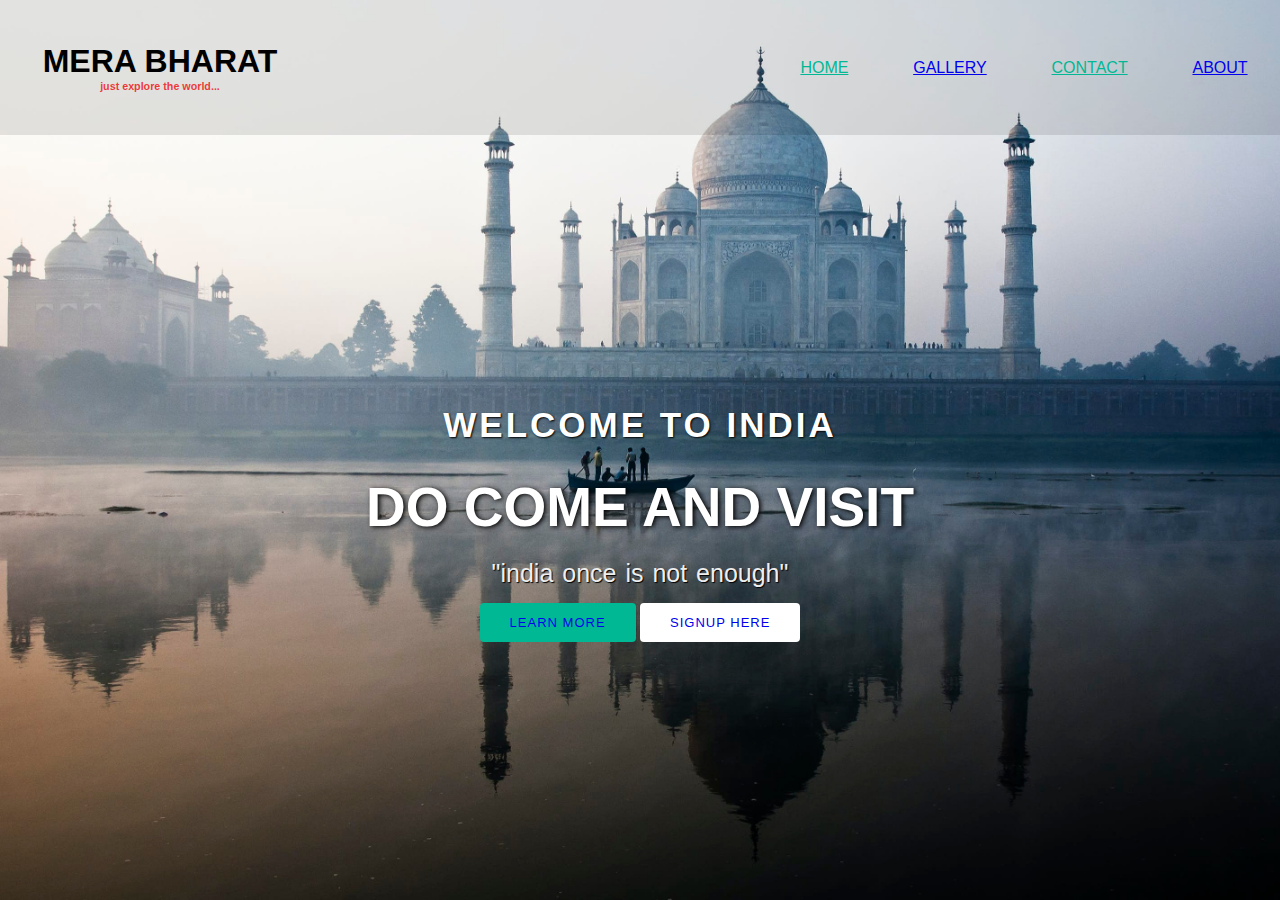
==== index.html @ ef337d7f "initial commit" ====
<!DOCTYPE html>
<html lang="en">

<head>
    <meta charset="UTF-8">
    <meta http-equiv="X-UA-Compatible" content="IE=edge">
    <meta name="viewport" content="width=device-width, initial-scale=1.0">
    <title>Document</title>
    <link rel="stylesheet" href="./style.css">
    <link rel="preconnect" href="https://fonts.googleapis.com/css2?family=Klee+One:wght@600&display=swap"
        rel="stylesheet">

    <link rel="stylesheet" href="https://cdnjs.cloudflare.com/ajax/libs/animate.css/4.1.1/animate.min.css" />

</head>

<body>

    <header>

        <nav>
            <div class="logo">
                
                <h1 class="animate__animated animate__bounce">mera bharat</h1>
                <h6>just explore the world...</h6>
            </div>
            <div class="menu">
                <a href="#">HOME</a>
                <a href="#">GALLERY</a>

                <a href="#">CONTACT</a>
                <a href="#">ABOUT</a>


            </div>
        </nav>

        <main>
            <section>
                <h1>WELCOME TO INDIA</h1>
                <h3>DO COME AND VISIT <SPAN></SPAN></h3>
                <p>"india once is not enough"</p>
                <a href="#" class="btnone">learn more</a>
                <a href="#" class="btntwo">signup here</a>
            </section>
        </main>




    </header>





</body>

</html>
---- style.css ----
* {
    margin: 0;
    padding: 0;
    box-sizing: border-box;
    font-family: 'Josefin Sans', sans-serif;
}

header {
    width: 100%;
    height: 100vh;
    background-image: url(./imagesss/taj.jpg);
    background-repeat: no-repeat;
    background-size: cover;
}

nav {
    width: 100%;
    height: 15vh;
    background-color: rgba(0, 0,0, 0.1);
    display: flex;
    justify-content: space-between;
    align-items: center;
    text-transform: uppercase;
}

nav .logo {
    width: 25%;
    text-align: center;
    background-color: ;
}

nav .menu {
    width: 40%;
    display: flex;
    justify-content: space-around;
}

nav.menu a {
    width: 25%;
    text-decoration: none;
    color: rgb(16, 228, 182);
    font-weight: bold;
}
nav .menu a:first-child{ color: #00b894;}
nav .menu a:nth-child(3){color: #00b894;}

main {
    width: 100%;
    height: 85vh;
    display: flex;
    justify-content: center;
    align-items: center;
    text-align: center;
    color: white;
}

section {}

section h1 {
    font-size: 35px;
    font font-weight: 200;
    letter-spacing: 3px;
    text-shadow: 1px 1px 2px black
}

section h3 {
    margin: 30px 0 20px 0;
    font-size: 55px;
    font-weight: 700;
    text-shadow: 2px 1px 5px black;
    text-transform: uppercase;
}

section p {
    font-size: 25px;
    color: #eee;
    word-spacing: 2px;
    margin-bottom: 25px;
    text-shadow: 1px 1px 1px black;
}
section a{padding: 12px 30px;
border-radius: 4px;
outline: none;
text-transform: uppercase;
font-size: 13px;
font-weight: 500;
text-decoration: none;
letter-spacing: 1px;}
section .btnone{ background: #00b894;

}
section .btntwo{background-color: white;}
h6{color: rgba(239, 17, 17, 0.833);
text-transform: lowercase;}
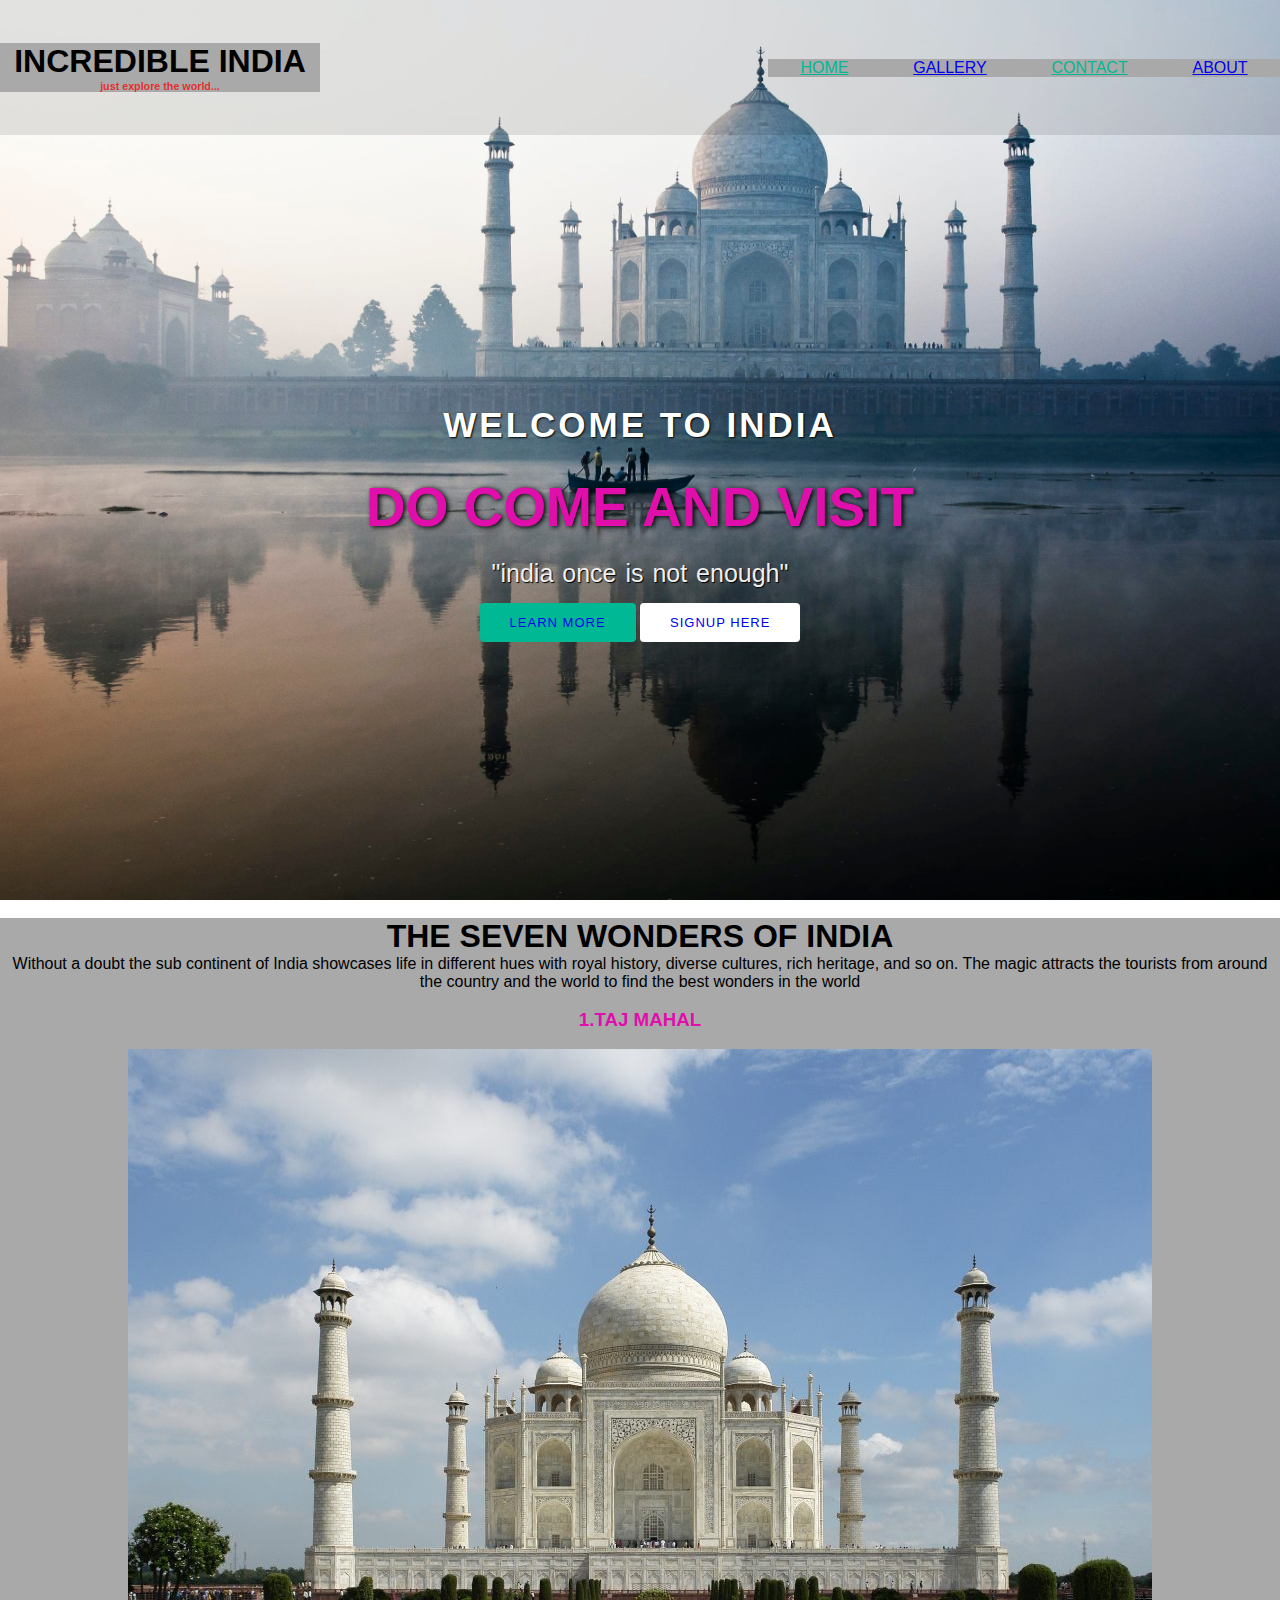
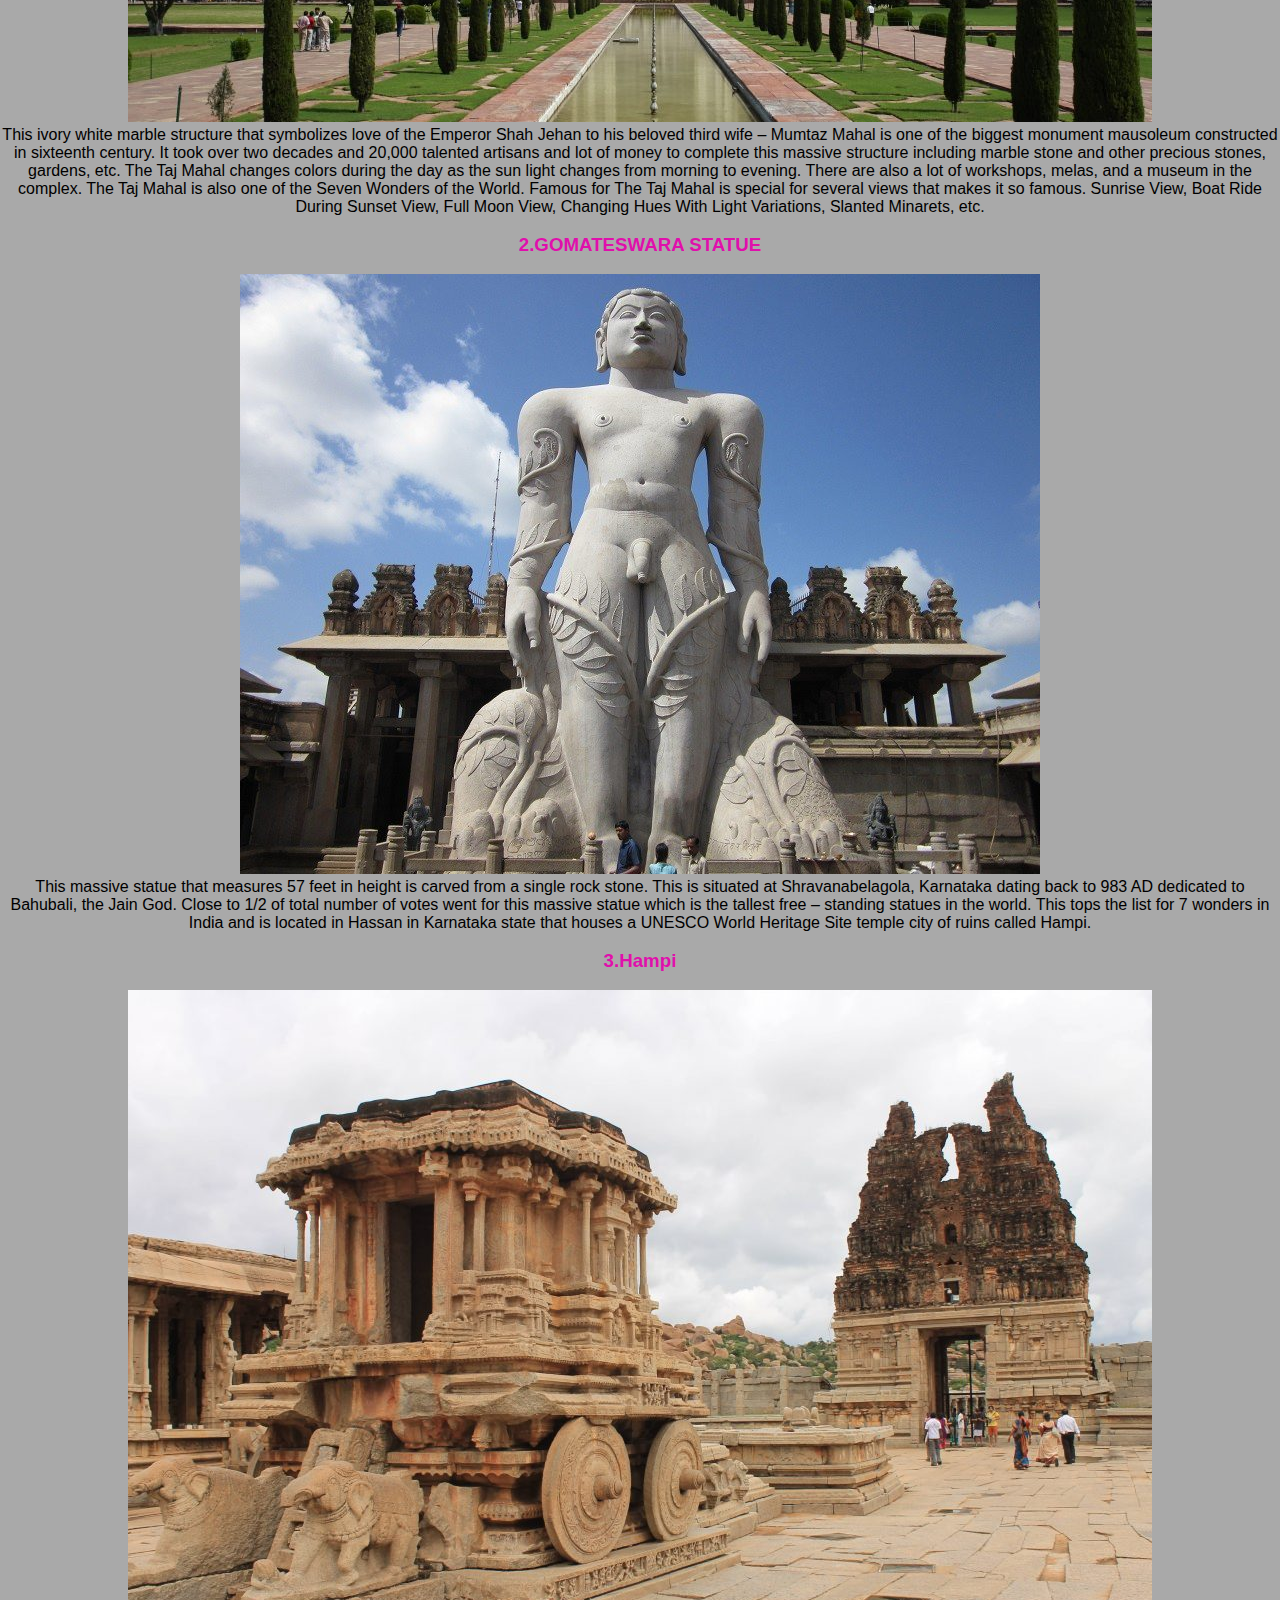
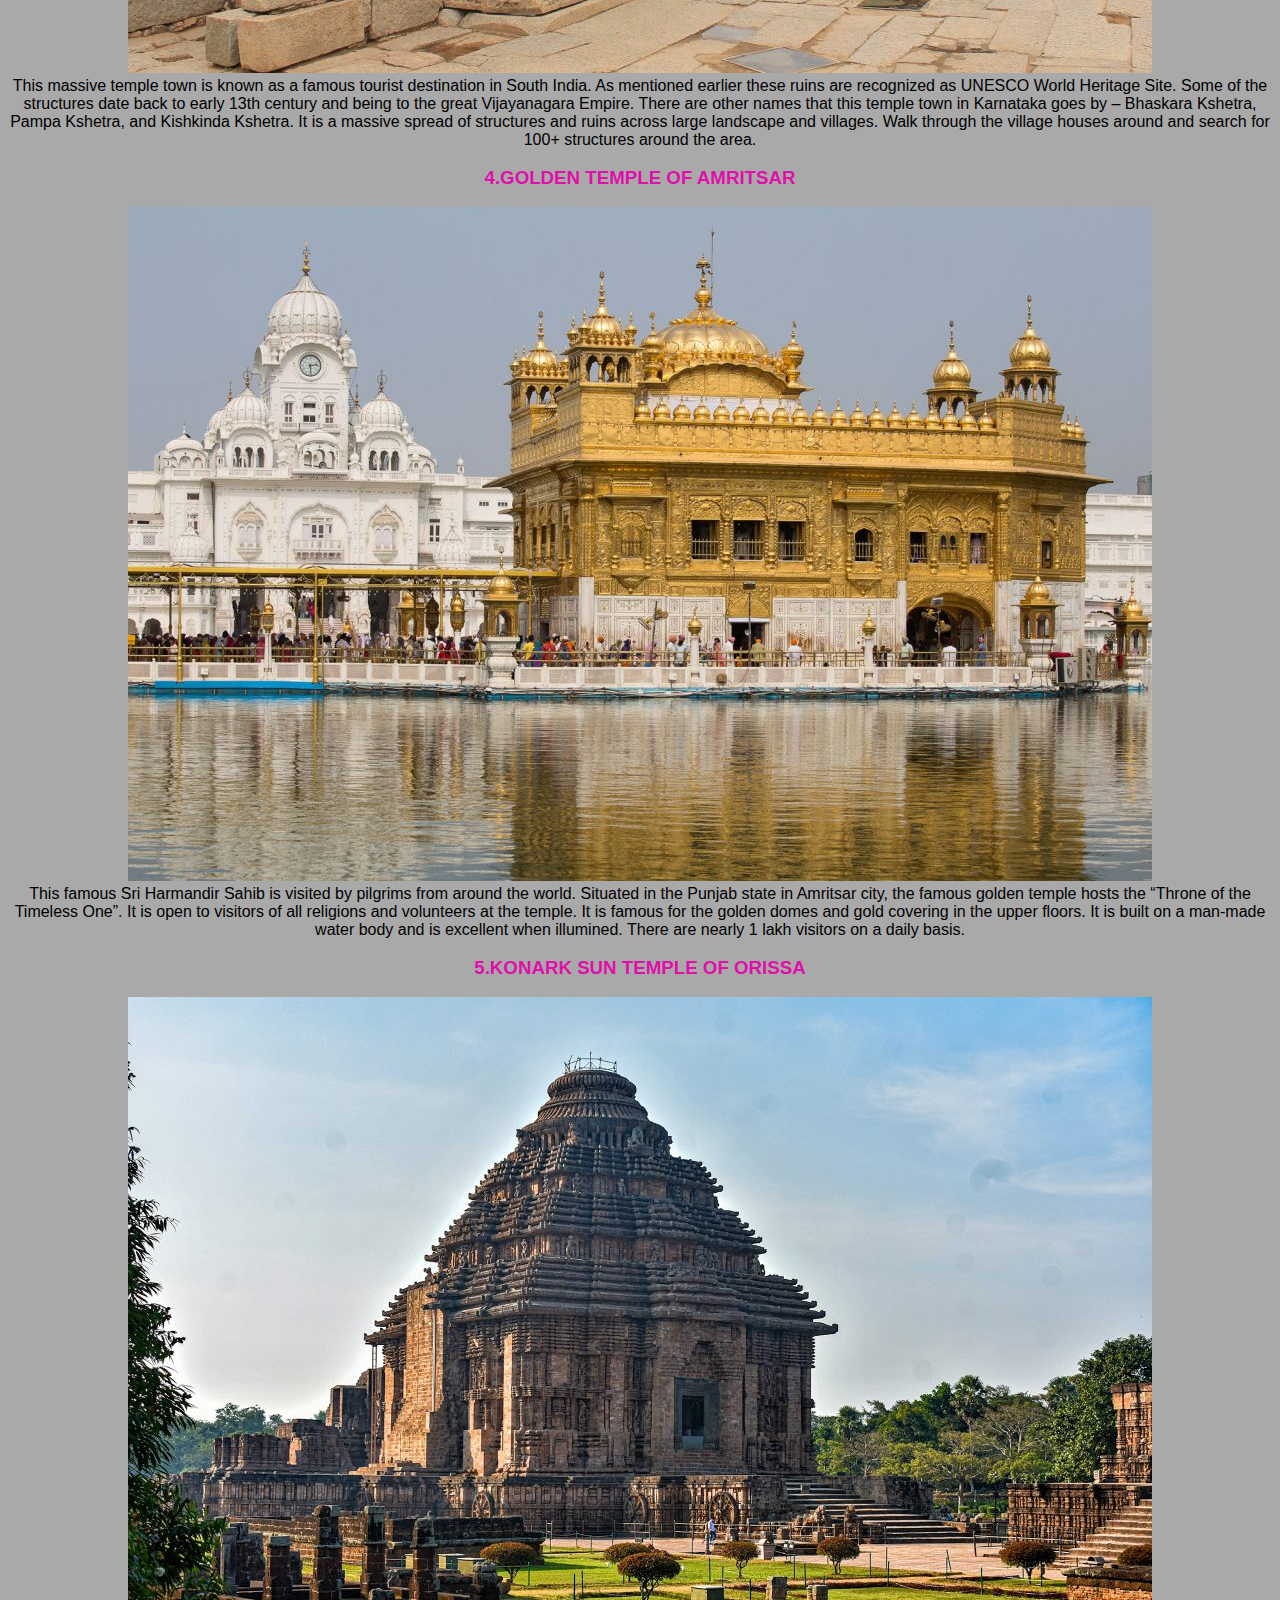
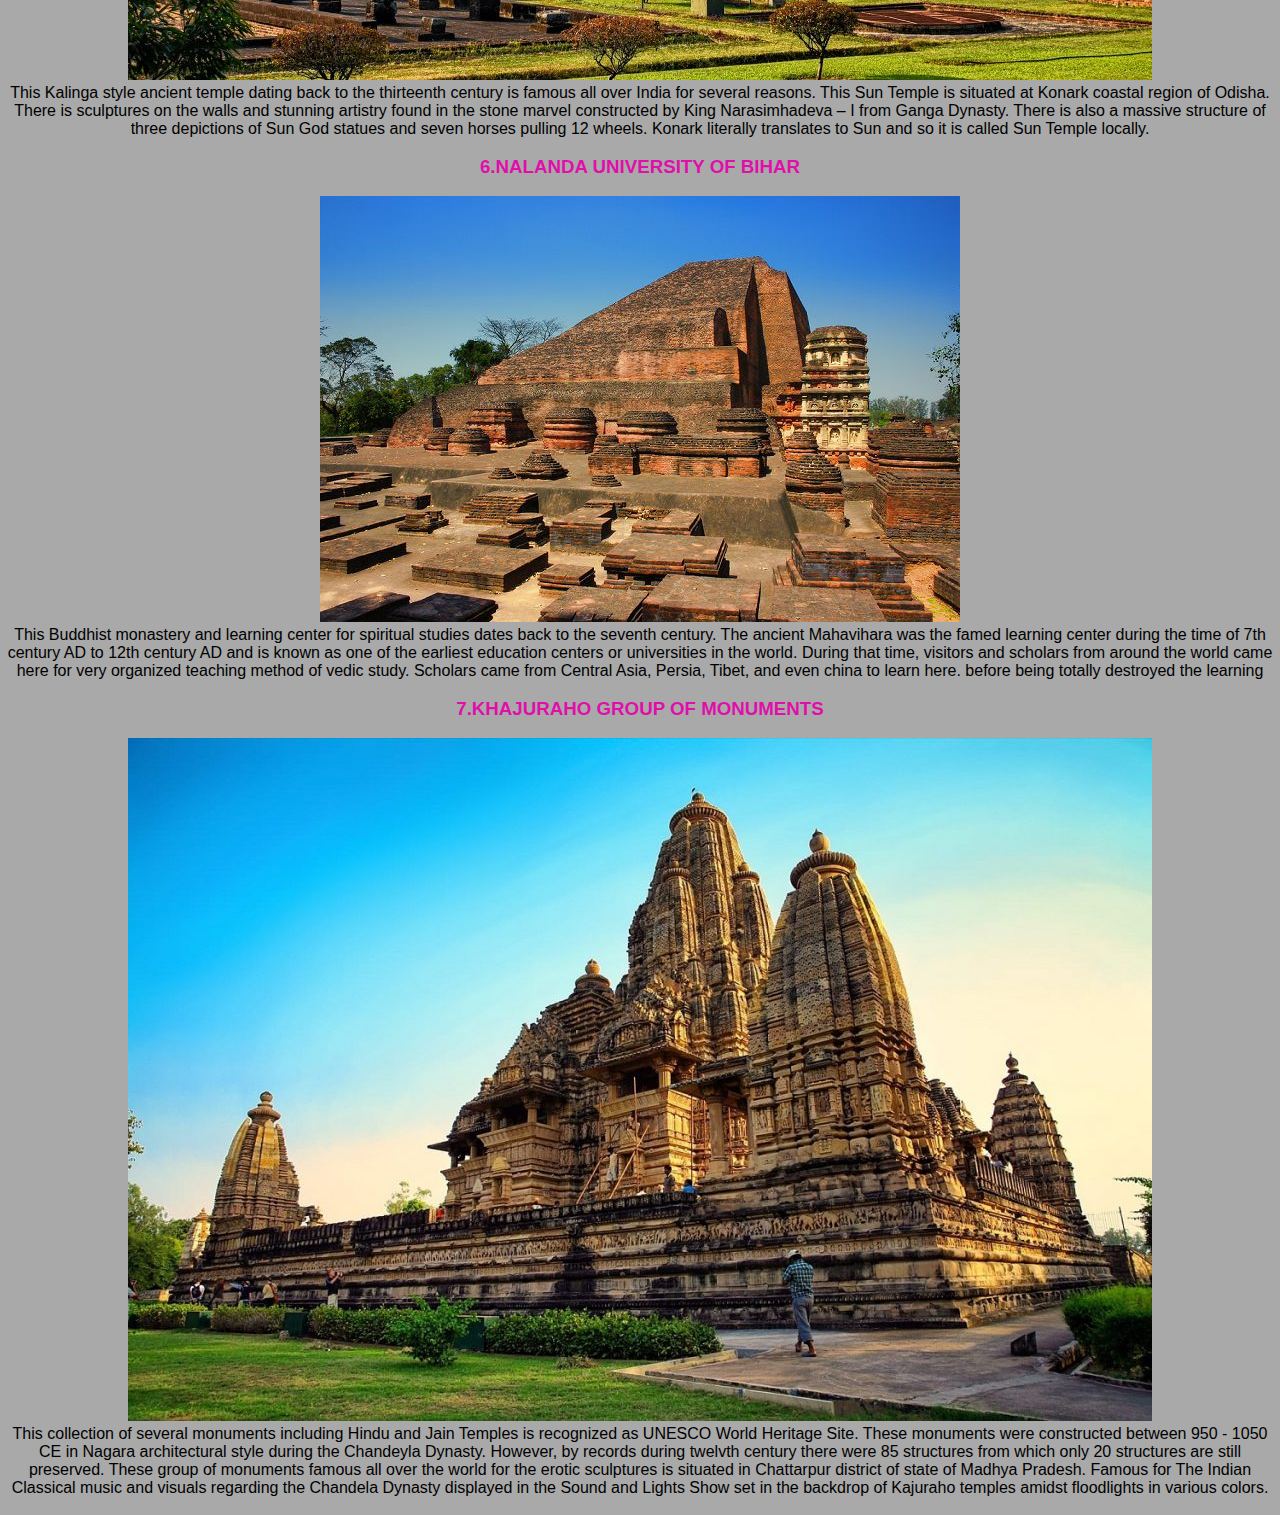
==== commit b9013786: "mm" ====
--- a/index.html
+++ b/index.html
@@ -21,7 +21,7 @@
         <nav>
             <div class="logo">
                 
-                <h1 class="animate__animated animate__bounce">mera bharat</h1>
+                <h1 class="animate__animated animate__bounce">incredible India</h1>
                 <h6>just explore the world...</h6>
             </div>
             <div class="menu">
@@ -44,9 +44,69 @@
                 <a href="#" class="btntwo">signup here</a>
             </section>
         </main>
+<BR>
+    <div id="1">
+        <h1> THE SEVEN WONDERS OF INDIA</h1>
+        <p>Without a doubt the sub continent of India showcases life in different hues with royal history, diverse cultures, rich heritage, and so on. The magic attracts the tourists from around the country and the world to find the best wonders in the world</p>
+        <BR>
+<H3>1.TAJ MAHAL</H3> <BR>
+        <img src="./imagesss/Taj_Mahal_Agra-1024x673.jpeg" alt="">
 
 
+        <BR>
 
+<P>This ivory white marble structure that symbolizes love of the Emperor Shah Jehan to his beloved third wife – Mumtaz Mahal is one of the biggest monument mausoleum constructed in sixteenth century. It took over two decades and 20,000 talented artisans and lot of money to complete this massive structure including marble stone and other precious stones, gardens, etc. The Taj Mahal changes colors during the day as the sun light changes from morning to evening. There are also a lot of workshops, melas, and a museum in the complex. The Taj Mahal is also one of the Seven Wonders of the World.
+
+    Famous for  The Taj Mahal is special for several views that makes it so famous. Sunrise View, Boat Ride During Sunset View, Full Moon View, Changing Hues With Light Variations, Slanted Minarets, etc.</P>
+
+<BR>
+    <H3>
+        2.GOMATESWARA STATUE
+</H3>
+<br>
+<img src="./imagesss/Gomateshwara.jpg" alt=""><br>
+<p>This massive statue that measures 57 feet in height is carved from a single rock stone. This is situated at Shravanabelagola, Karnataka dating back to 983 AD dedicated to Bahubali, the Jain God. Close to 1/2 of total number of votes went for this massive statue which is the tallest free – standing statues in the world.
+
+    This tops the list for 7 wonders in India and is located in Hassan in Karnataka state that houses a UNESCO World Heritage Site temple city of ruins called Hampi.</p><br>
+<h3>3.Hampi</h3>
+<br>
+<img src="./imagesss/Hampi-1024x683.jpg" alt="">
+
+<br>
+<p>This massive temple town is known as a famous tourist destination in South India. As mentioned earlier these ruins are recognized as UNESCO World Heritage Site. Some of the structures date back to early 13th century and being to the great Vijayanagara Empire. There are other names that this temple town in Karnataka goes by – Bhaskara Kshetra, Pampa Kshetra, and Kishkinda Kshetra. It is a massive spread of structures and ruins across large landscape and villages. Walk through the village houses around and search for 100+ structures around the area.</p>
+
+<br>
+<h3>4.GOLDEN TEMPLE OF AMRITSAR
+
+</h3>
+<br>
+<img src="./imagesss/Harmandir-Sahib-Golden-Temple-1024x674.jpg" alt="">
+<br>
+<p>This famous Sri Harmandir Sahib is visited by pilgrims from around the world. Situated in the Punjab state in Amritsar city, the famous golden temple hosts the “Throne of the Timeless One”. It is open to visitors of all religions and volunteers at the temple. It is famous for the golden domes and gold covering in the upper floors. It is built on a man-made water body and is excellent when illumined. There are nearly 1 lakh visitors on a daily basis.</p>
+<br>
+<h3>5.KONARK SUN TEMPLE OF ORISSA</h3>
+<br>
+<img src="./imagesss/Konark-Sun-Temple-1024x683.jpg" alt=""><br>
+<p>This Kalinga style ancient temple dating back to the thirteenth century is famous all over India for several reasons. This Sun Temple is situated at Konark coastal region of Odisha. There is sculptures on the walls and stunning artistry found in the stone marvel constructed by King Narasimhadeva – I from Ganga Dynasty. There is also a massive structure of three depictions of Sun God statues and seven horses pulling 12 wheels. Konark literally translates to Sun and so it is called Sun Temple locally.</p>
+<br>
+<h3>6.NALANDA UNIVERSITY OF BIHAR</h3>
+
+<br>
+<img src="./imagesss/Nalanda.jpg" alt="">
+<br>
+<p>This Buddhist monastery and learning center for spiritual studies dates back to the seventh century. The ancient Mahavihara was the famed learning center during the time of 7th century AD to 12th century AD and is known as one of the earliest education centers or universities in the world. During that time, visitors and scholars from around the world came here for very organized teaching method of vedic study.
+
+    Scholars came from Central Asia, Persia, Tibet, and even china to learn here. before being totally destroyed the learning</p>
+    <br>
+    <h3>7.KHAJURAHO GROUP OF MONUMENTS</h3>
+    <br>
+    <img src="./imagesss/Khajuraho-1024x683.jpg" alt="">
+<br>
+<p>This collection of several monuments including Hindu and Jain Temples is recognized as UNESCO World Heritage Site. These monuments were constructed between 950 - 1050 CE in Nagara architectural style during the Chandeyla Dynasty. However, by records during twelvth century there were 85 structures from which only 20 structures are still preserved. These group of monuments famous all over the world for the erotic sculptures is situated in Chattarpur district of state of Madhya Pradesh.
+
+    Famous for  The Indian Classical music and visuals regarding the Chandela Dynasty displayed in the Sound and Lights Show set in the backdrop of Kajuraho temples amidst floodlights in various colors.</p>
+    <br>
+</div>
 
     </header>
 
--- a/style.css
+++ b/style.css
@@ -91,4 +91,8 @@
 }
 section .btntwo{background-color: white;}
 h6{color: rgba(239, 17, 17, 0.833);
-text-transform: lowercase;}+text-transform: lowercase;}
+div {
+    background-color: darkgray;text-align: center; ;
+}
+h3{color: rgb(224, 15, 172);}